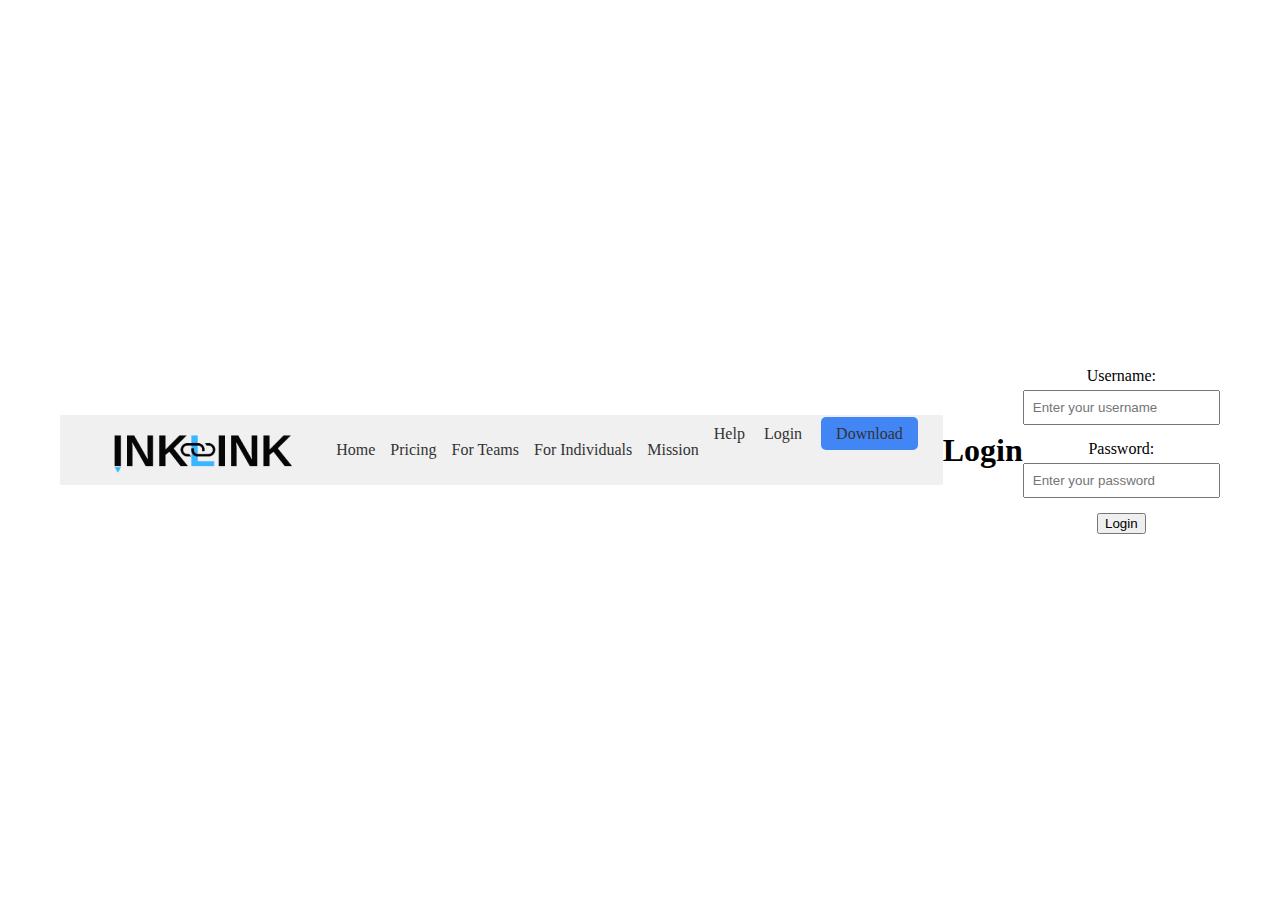
==== login.html @ 179ec713 "Update login.html" ====
<!DOCTYPE html>
<html lang="en">
<head>
    <meta charset="UTF-8">
    <meta http-equiv="X-UA-Compatible" content="IE=edge">
    <meta name="viewport" content="width=device-width, initial-scale=1.0">
    <title>Login</title>
    <style>
        body {
            display: flex;
            align-items: center;
            justify-content: center;
            height: 100vh;
            margin: 0;
        }

        form {
            display: flex;
            flex-direction: column;
            align-items: center;
        }

        label {
            margin-bottom: 5px;
        }

        input {
            padding: 8px;
            margin-bottom: 15px;
        }

        .navbar {
            display: flex;
            justify-content: space-between;
            padding: 10px;
            background-color: #f0f0f0;
        }

        .pages {
            display: flex;
            align-items: center;
        }

        .pages a {
            margin-right: 15px;
            text-decoration: none;
            color: #333;
        }

        .general a {
            margin-right: 15px;
            text-decoration: none;
            color: #333;
        }

        .btn {
            padding: 8px 15px;
            background-color: #4285f4;
            color: #fff;
            border: none;
            text-decoration: none;
            border-radius: 5px;
        }
    </style>
</head>
<body>
    <div class="navbar">
        <div class="pages">
            <img src="assets/logo.png" alt="logo">
            <a href="index.html">Home</a>
            <a href="pricing.html">Pricing</a>
            <a href="teams.html">For Teams</a>
            <a href="individuals.html">For Individuals</a>
            <a href="mission.html">Mission</a>
        </div>
        <div class="general">
            <a href="help.html">Help</a>
            <a href="login.html">Login</a>
            <a href="download.html" class="btn">Download</a>
        </div>
    </div>

    <h1>Login</h1>
    <form id="loginForm">
        <label for="username">Username:</label>
        <input type="text" id="username" placeholder="Enter your username" onclick="clearText('username')" required>

        <label for="password">Password:</label>
        <input type="password" id="password" placeholder="Enter your password" onclick="clearText('password')" required>

        <button type="button" onclick="login()">Login</button>
    </form>

    <script>
        function login() {
            var username = document.getElementById('username').value;
            var password = document.getElementById('password').value;

            // Retrieve user data from local storage
            var userData = JSON.parse(localStorage.getItem('userData')) || {};

            // Check if the entered username exists
            if (userData.hasOwnProperty(username)) {
                // Check if the entered password is correct
                if (userData[username] === password) {
                    alert('Login successful! Redirecting to the home page.');
                    
                    // Redirect to the home page after a successful login
                    window.location.href = 'index.html';
                } else {
                    alert('Incorrect password. Please try again.');
                }
            } else {
                alert('Username does not exist. Please register.');
            }
        }

        function clearText(elementId) {
            document.getElementById(elementId).placeholder = '';
        }
    </script>
</body>
</html>
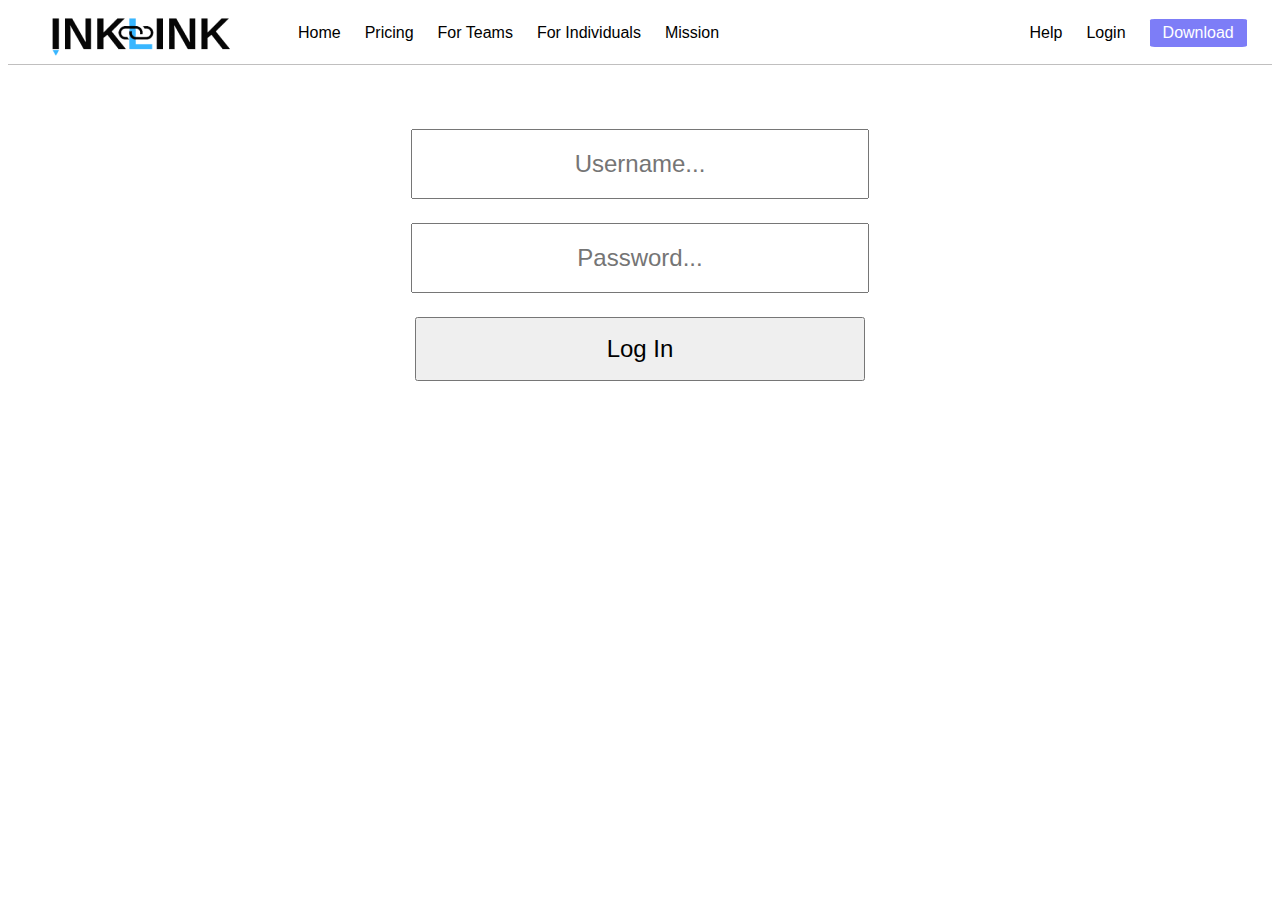
==== commit a7c3eefa: "Update login.html" ====
--- a/login.html
+++ b/login.html
@@ -1,123 +1,36 @@
 <!DOCTYPE html>
 <html lang="en">
-<head>
+  <head>
     <meta charset="UTF-8">
-    <meta http-equiv="X-UA-Compatible" content="IE=edge">
     <meta name="viewport" content="width=device-width, initial-scale=1.0">
-    <title>Login</title>
-    <style>
-        body {
-            display: flex;
-            align-items: center;
-            justify-content: center;
-            height: 100vh;
-            margin: 0;
-        }
-
-        form {
-            display: flex;
-            flex-direction: column;
-            align-items: center;
-        }
-
-        label {
-            margin-bottom: 5px;
-        }
-
-        input {
-            padding: 8px;
-            margin-bottom: 15px;
-        }
-
-        .navbar {
-            display: flex;
-            justify-content: space-between;
-            padding: 10px;
-            background-color: #f0f0f0;
-        }
-
-        .pages {
-            display: flex;
-            align-items: center;
-        }
-
-        .pages a {
-            margin-right: 15px;
-            text-decoration: none;
-            color: #333;
-        }
-
-        .general a {
-            margin-right: 15px;
-            text-decoration: none;
-            color: #333;
-        }
-
-        .btn {
-            padding: 8px 15px;
-            background-color: #4285f4;
-            color: #fff;
-            border: none;
-            text-decoration: none;
-            border-radius: 5px;
-        }
-    </style>
-</head>
-<body>
+    <meta http-equiv="X-UA-Compatible" content="ie=edge">
+    <title>InkLink</title>
+    <link rel="stylesheet" href="./style.css">
+    <link rel="icon" href="assets/link.png" type="image/x-icon">
+  </head>
+  <body>
     <div class="navbar">
         <div class="pages">
-            <img src="assets/logo.png" alt="logo">
-            <a href="index.html">Home</a>
-            <a href="pricing.html">Pricing</a>
-            <a href="teams.html">For Teams</a>
-            <a href="individuals.html">For Individuals</a>
-            <a href="mission.html">Mission</a>
+          <img src="assets/logo.png" alt="logo">
+          <a href="index.html">Home</a>
+          <a href="pricing.html">Pricing</a>
+          <a href="teams.html">For Teams</a>
+          <a href="individuals.html">For Individuals</a>
+          <a href="mission.html">Mission</a>
         </div>
         <div class="general">
-            <a href="help.html">Help</a>
-            <a href="login.html">Login</a>
-            <a href="download.html" class="btn">Download</a>
+          <a href="help.html">Help</a>
+          <a href="login.html">Login</a>
+          <a href="download.html" class="btn">Download</a>
         </div>
+      </div>
+    <div class="main">
+        <form class="login_form">
+            <input type="username" placeholder="Username...">
+            <input type="password" placeholder="Password...">
+            <input type="submit" value="Log In">
+        </form>
     </div>
-
-    <h1>Login</h1>
-    <form id="loginForm">
-        <label for="username">Username:</label>
-        <input type="text" id="username" placeholder="Enter your username" onclick="clearText('username')" required>
-
-        <label for="password">Password:</label>
-        <input type="password" id="password" placeholder="Enter your password" onclick="clearText('password')" required>
-
-        <button type="button" onclick="login()">Login</button>
-    </form>
-
-    <script>
-        function login() {
-            var username = document.getElementById('username').value;
-            var password = document.getElementById('password').value;
-
-            // Retrieve user data from local storage
-            var userData = JSON.parse(localStorage.getItem('userData')) || {};
-
-            // Check if the entered username exists
-            if (userData.hasOwnProperty(username)) {
-                // Check if the entered password is correct
-                if (userData[username] === password) {
-                    alert('Login successful! Redirecting to the home page.');
-                    
-                    // Redirect to the home page after a successful login
-                    window.location.href = 'index.html';
-                } else {
-                    alert('Incorrect password. Please try again.');
-                }
-            } else {
-                alert('Username does not exist. Please register.');
-            }
-        }
-
-        function clearText(elementId) {
-            document.getElementById(elementId).placeholder = '';
-        }
-    </script>
-</body>
+  </body>
+  <script src="script.js"></script>
 </html>
--- a/style.css
+++ b/style.css
@@ -0,0 +1,227 @@
+body {
+    --btn-primary: #7D7DF7;
+    --border: #C0BFBF;
+    --link-color: #505F98;
+    --btn-primary-dark: #111b47;
+    --btn-secondary: transparent;
+}
+
+.navbar {
+    display: flex;
+    justify-content: space-between;
+    border-bottom: 1px solid var(--border);
+    padding-bottom: 0.5%;
+}
+
+.pages {
+    display: flex;
+    justify-content: flex-start;
+    width: 60%;
+    align-items: center;
+    gap: 24px;
+}
+
+.general {
+    width: 40%;
+    display: flex;
+    justify-content: flex-end;
+    align-items: center;
+    gap: 24px;
+    margin-right: 2%
+}
+
+.head {
+    margin: 128px 0 0 48px;
+    width: calc(100% - 648px);
+    display: flex;
+    flex-direction: column;
+    justify-content: flex-start;
+    align-items: flex-start;
+    gap: 12px;
+}
+
+.title {
+    display: flex;
+    justify-content: flex-start;
+    align-items: center;
+}
+
+.title > .title {
+    font-size: 64px;
+    font-family: 'Trebuchet MS', 'Lucida Sans Unicode', 'Lucida Grande', 'Lucida Sans', Arial, sans-serif;
+}
+
+.title > img {
+    margin: -12px 0;
+}
+
+.description {
+    width: 80%;
+    display: inline;
+    font-size: 15px;
+    font-family: 'Trebuchet MS', 'Lucida Sans Unicode', 'Lucida Grande', 'Lucida Sans', Arial, sans-serif;
+    color: gray;
+}
+
+.actions {
+    width: 80%;
+    display: flex;
+    justify-content: space-between;
+    z-index: 10;
+}
+
+.actions > a {
+    padding: 8px 0;
+    width: 45%;
+    font-size: 16px;
+    box-shadow: rgba(0, 0, 0, 0.24) 0px 3px 8px;
+    text-decoration: none;
+    text-align: center;
+}
+
+
+.signup {
+    background-color: var(--btn-primary-dark);
+    color: white;
+    border: none;
+}
+
+.signin {
+    background-color: var(--btn-secondary);
+    color: black;
+    border: 2px solid black;
+}
+
+.splash {
+    position: fixed;
+    bottom: 0;
+    right: 0;
+    height: calc(100vh - 128px);
+}
+
+.phone {
+    z-index: 10;
+    position: fixed;
+    bottom: 48px;
+    right: 124px;
+    height: calc(90vh - 128px);
+}
+
+.btn {
+    text-decoration: none;
+    background-color: var(--btn-primary);
+    padding: 5px 13px;
+    color: white !important;
+    border-radius: 5%;
+}
+
+.copy {
+    position: fixed;
+    bottom: 12px;
+    left: 12px;
+    color: grey;
+}
+
+.login_form {
+    margin: 64px auto;
+    width: 50vh;
+    max-width: 600px;
+    display: flex;
+    flex-direction: column;
+    gap: 24px;
+    align-items: center;
+}
+
+.login_form > input {
+    width: 100%;
+    height: 64px;
+    text-align: center;
+    font-size: 24px;
+    cursor: pointer;
+}
+
+.registration_form {
+    margin: 64px auto;
+    width: 50vh;
+    max-width: 600px;
+    display: flex;
+    flex-direction: column;
+    gap: 24px;
+    align-items: center;
+}
+
+.registration_form > input {
+    width: 100%;
+    height: 64px;
+    text-align: center;
+    font-size: 24px;
+    cursor: pointer;
+}
+
+.notes_main {
+    display: flex;
+    height: calc(100vh - 67px);
+}
+
+.sidebar {
+    height: calc(100% - 48px);
+    width: 20%;
+    border-right: 1px solid var(--border);
+    padding: 24px;
+}
+
+.sidebar > .top {
+    font-size: 16px;
+    display: flex;
+    justify-content: space-between;
+    font-weight: bold;
+    font-family: 'Roboto';
+    border-bottom: 1px solid var(--border);
+    padding-bottom: 16px;
+}
+
+.notes {
+    width: 80%;
+    height: 100%;
+    background-image: linear-gradient(0deg, var(--border) 5%, #ffffff 5%, #ffffff 100%);
+    background-size: 28.28px 28.28px;
+}
+
+.writing {
+    resize: none;
+    background: transparent;
+    width: 90%;
+    margin: 0 0 0 10%;
+    height: calc(100% - 2px);
+    border: none;
+    border-left: 1px solid red;
+    outline: none;
+    line-height: 28.28px;
+    font-size: 20px;
+}
+
+.files {
+    display: flex;
+    flex-direction: column;
+    justify-content: flex-start;
+    gap: 12px;
+    align-items: center;
+    padding: 12px 0;
+}
+
+.files > button {
+    width: 80%;
+    height: 28px;
+    font-size: 20px;
+}
+
+a {
+    font-family:'Trebuchet MS', 'Lucida Sans Unicode', 'Lucida Grande', 'Lucida Sans', Arial, sans-serif;
+    text-decoration: none;
+    color: black;
+}
+
+a:hover {
+    color: #35B8FF;
+    transition: color 0.5s;
+}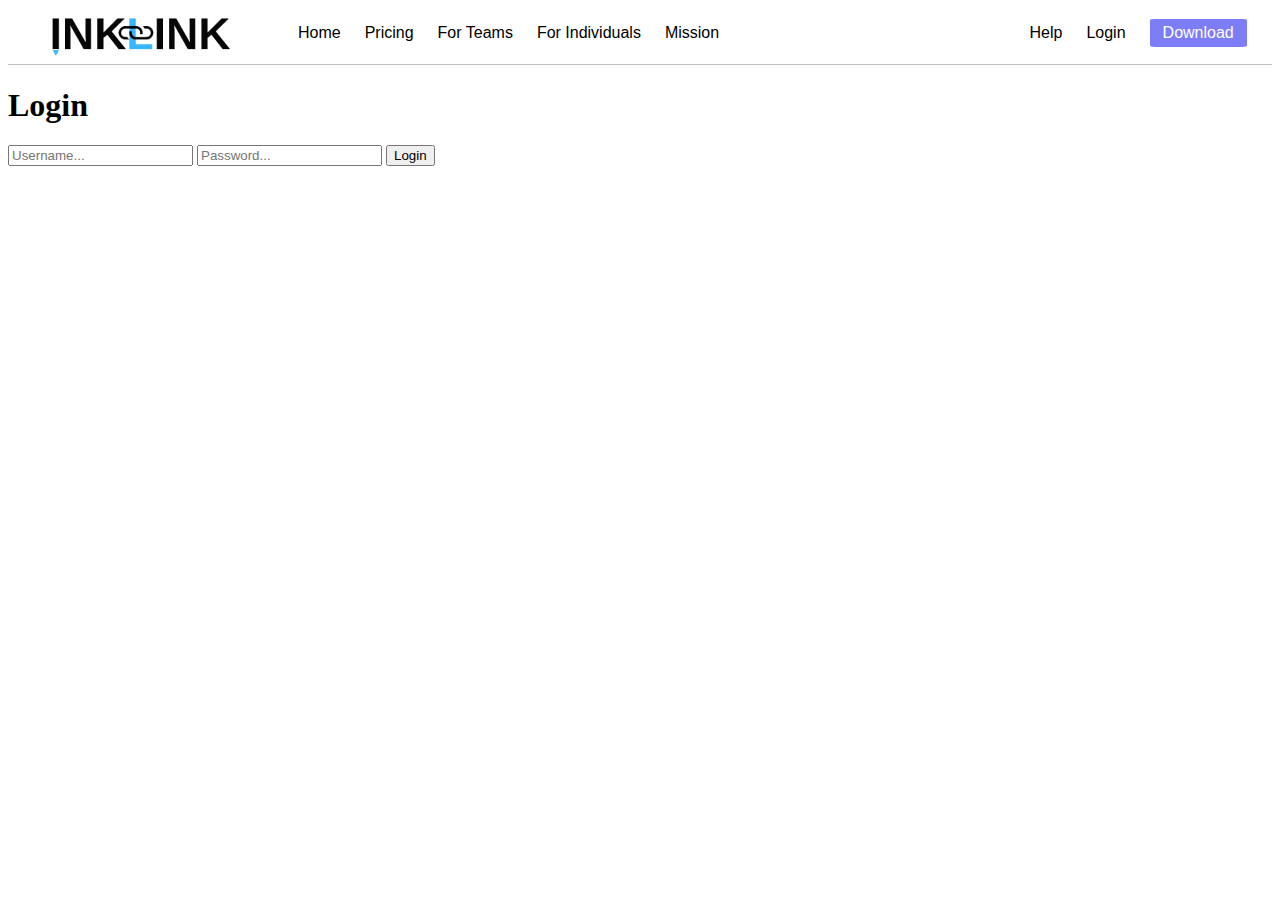
==== commit 566dc866: "Update login.html for functionality" ====
--- a/login.html
+++ b/login.html
@@ -1,3 +1,4 @@
+
 <!DOCTYPE html>
 <html lang="en">
   <head>
@@ -23,14 +24,45 @@
           <a href="login.html">Login</a>
           <a href="download.html" class="btn">Download</a>
         </div>
-      </div>
-    <div class="main">
-        <form class="login_form">
-            <input type="username" placeholder="Username...">
-            <input type="password" placeholder="Password...">
-            <input type="submit" value="Log In">
-        </form>
-    </div>
+      </div>     
   </body>
-  <script src="script.js"></script>
+  <body>
+    <h1>Login</h1>
+    <form id="loginForm">
+
+        <input type="username" placeholder="Username..." required>
+        <input type="password" placeholder="Password..." required>
+
+        <button type="button" onclick="login()">Login</button>
+    </form>
+
+    <script>
+        function login() {
+            var username = document.getElementById('username').value;
+            var password = document.getElementById('password').value;
+
+            // Retrieve user data from local storage
+            var userData = JSON.parse(localStorage.getItem('userData')) || {};
+
+            // Check if the entered username exists
+            if (userData.hasOwnProperty(username)) {
+                // Check if the entered password is correct
+                if (userData[username] === password) {
+                    alert('Login successful! Redirecting to the home page.');
+                    
+                    // Redirect to the home page after a successful login
+                    window.location.href = 'index.html';
+                } else {
+                    alert('Incorrect password. Please try again.');
+                }
+            } else {
+                alert('Username does not exist. Please register.');
+            }
+        }
+
+        function clearText(elementId) {
+            document.getElementById(elementId).placeholder = '';
+        }
+    </script>
+  </body>
 </html>
--- a/style.css
+++ b/style.css
@@ -219,9 +219,27 @@
     font-family:'Trebuchet MS', 'Lucida Sans Unicode', 'Lucida Grande', 'Lucida Sans', Arial, sans-serif;
     text-decoration: none;
     color: black;
+    font-size: 100%;
 }
 
 a:hover {
     color: #35B8FF;
     transition: color 0.5s;
+}
+
+.tools {
+    background-color: #111b47;
+    display: flex;
+    border-bottom: 1px solid var(--border);
+    border-top: 1px solid var(--border);
+    padding-bottom: 0.5%;
+    padding-top: 0.5%;
+    justify-content: center;
+    gap: 5px;
+}
+
+span {
+    font-family:'Trebuchet MS', 'Lucida Sans Unicode', 'Lucida Grande', 'Lucida Sans', Arial, sans-serif;
+    text-decoration: none;
+    color: black;
 }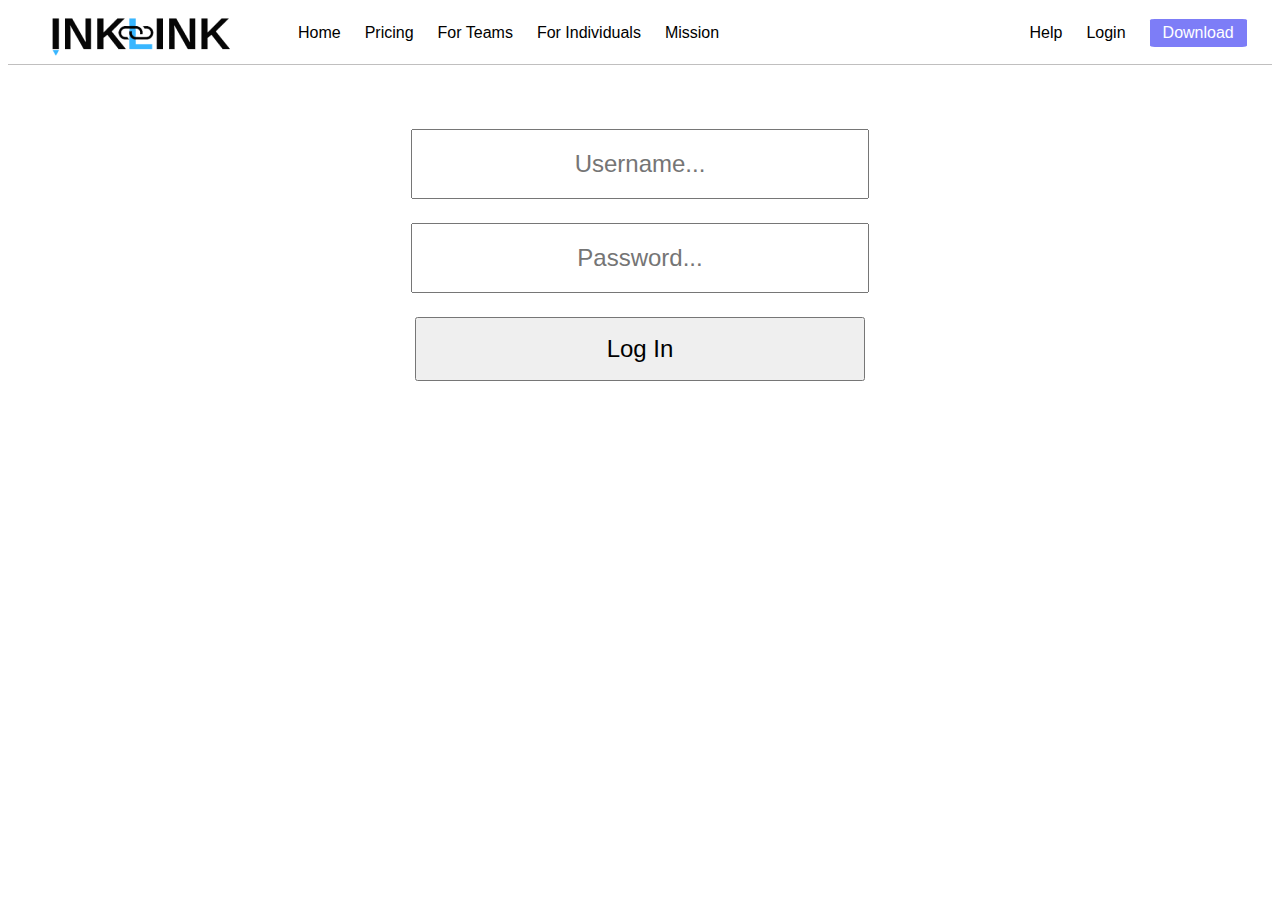
==== commit 113e64f3: "adding functionality to the download button" ====
--- a/login.html
+++ b/login.html
@@ -1,4 +1,3 @@
-
 <!DOCTYPE html>
 <html lang="en">
   <head>
@@ -22,47 +21,16 @@
         <div class="general">
           <a href="help.html">Help</a>
           <a href="login.html">Login</a>
-          <a href="download.html" class="btn">Download</a>
+          <a href="download.html" download='notes.html' class="btn">Download</a>
         </div>
-      </div>     
+      </div>
+    <div class="main">
+        <form class="login_form">
+            <input type="username" placeholder="Username...">
+            <input type="password" placeholder="Password...">
+            <input type="submit" value="Log In">
+        </form>
+    </div>
   </body>
-  <body>
-    <h1>Login</h1>
-    <form id="loginForm">
-
-        <input type="username" placeholder="Username..." required>
-        <input type="password" placeholder="Password..." required>
-
-        <button type="button" onclick="login()">Login</button>
-    </form>
-
-    <script>
-        function login() {
-            var username = document.getElementById('username').value;
-            var password = document.getElementById('password').value;
-
-            // Retrieve user data from local storage
-            var userData = JSON.parse(localStorage.getItem('userData')) || {};
-
-            // Check if the entered username exists
-            if (userData.hasOwnProperty(username)) {
-                // Check if the entered password is correct
-                if (userData[username] === password) {
-                    alert('Login successful! Redirecting to the home page.');
-                    
-                    // Redirect to the home page after a successful login
-                    window.location.href = 'index.html';
-                } else {
-                    alert('Incorrect password. Please try again.');
-                }
-            } else {
-                alert('Username does not exist. Please register.');
-            }
-        }
-
-        function clearText(elementId) {
-            document.getElementById(elementId).placeholder = '';
-        }
-    </script>
-  </body>
+  <script src="script.js"></script>
 </html>
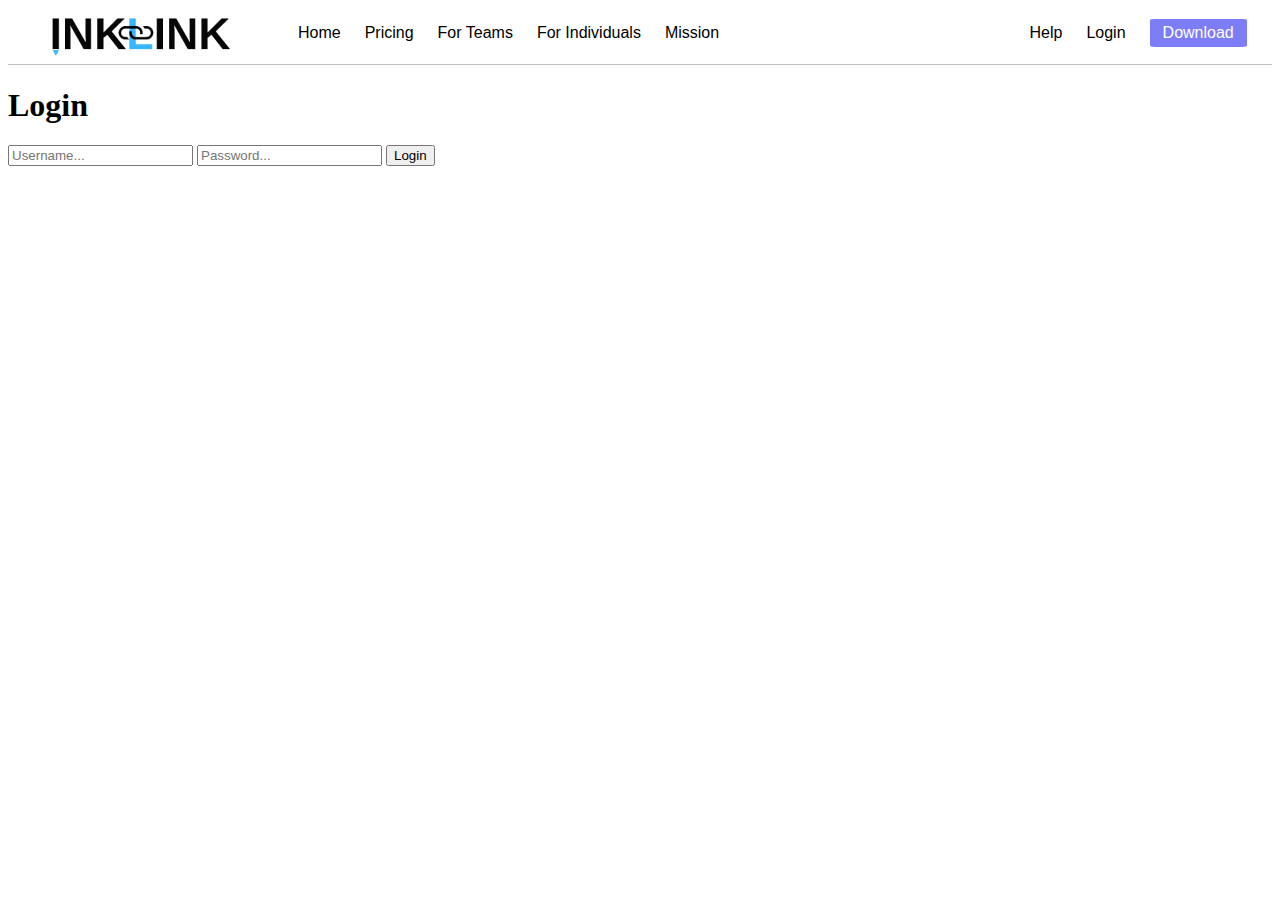
==== commit fd675b5b: "Merge branch 'main' of https://github.com/BenjaminNamayandev/WDSOverhaulcasecomp2023" ====
--- a/login.html
+++ b/login.html
@@ -23,14 +23,46 @@
           <a href="login.html">Login</a>
           <a href="download.html" download='notes.html' class="btn">Download</a>
         </div>
-      </div>
-    <div class="main">
-        <form class="login_form">
-            <input type="username" placeholder="Username...">
-            <input type="password" placeholder="Password...">
-            <input type="submit" value="Log In">
-        </form>
-    </div>
+      </div>     
+  </body>
+  <body>
+    <h1>Login</h1>
+    <form id="loginForm">
+
+        <input type="text" id = "username" placeholder="Username..." required>
+        <input type="password" id = "password" placeholder="Password..." required>
+
+        <button type="button" onclick="login()">Login</button>
+    </form>
+
+    <script>
+        function login() {
+            var username = document.getElementById('username').value;
+            var password = document.getElementById('password').value;
+
+            // Retrieve user data from local storage
+            var userData = JSON.parse(localStorage.getItem('userData')) || {};
+
+            // Check if the entered username exists
+            if (userData.hasOwnProperty(username)) {
+                // Check if the entered password is correct
+                if (userData[username] === password) {
+                    alert('Login successful! Redirecting to the home page.');
+                    
+                    // Redirect to the home page after a successful login
+                    window.location.href = 'index.html';
+                } else {
+                    alert('Incorrect password. Please try again.');
+                }
+            } else {
+                alert('Username does not exist. Please register.');
+            }
+        }
+
+        function clearText(elementId) {
+            document.getElementById(elementId).placeholder = '';
+        }
+    </script>
   </body>
   <script src="script.js"></script>
 </html>
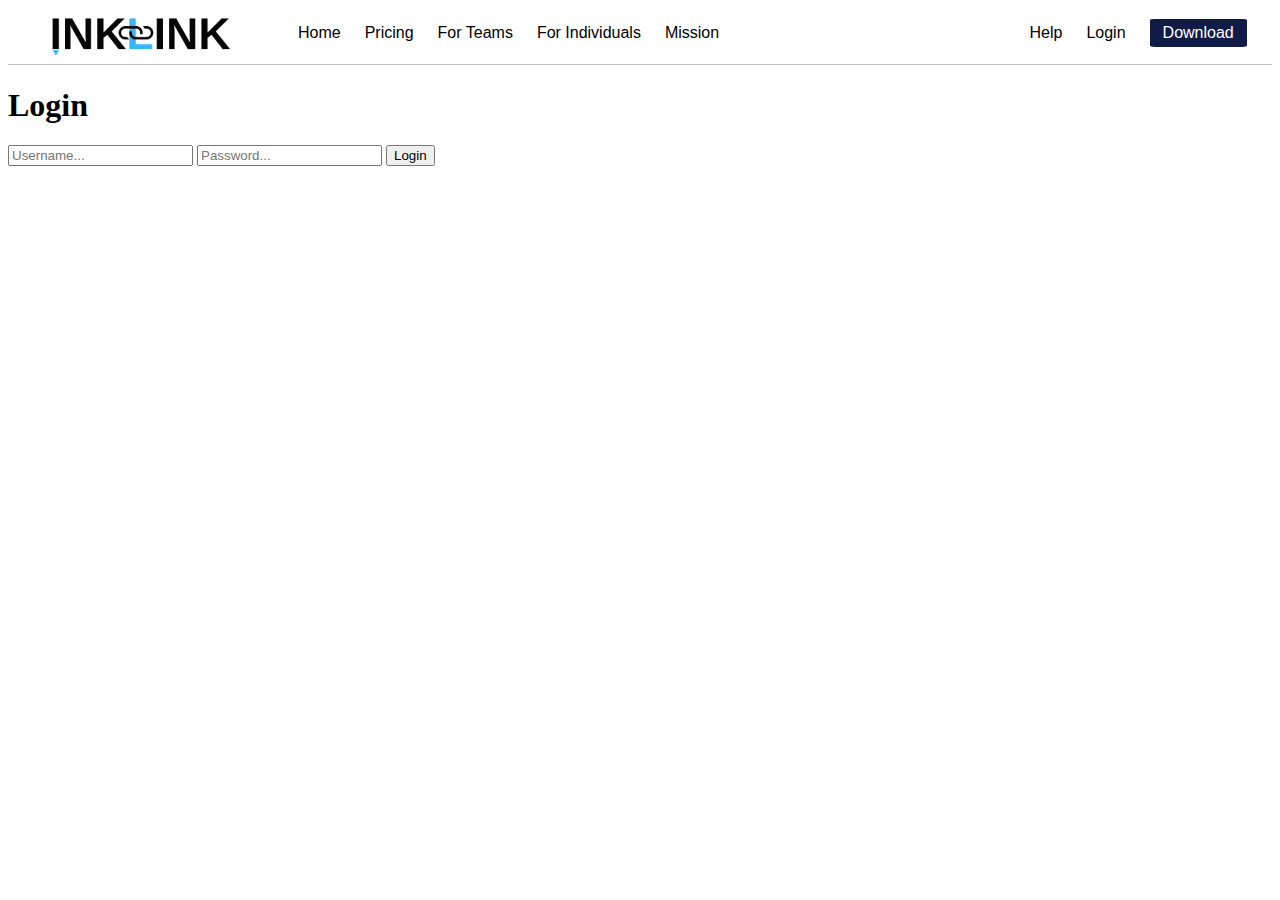
==== commit 04c96821: "Added functionality to download button" ====
--- a/login.html
+++ b/login.html
@@ -1,3 +1,4 @@
+
 <!DOCTYPE html>
 <html lang="en">
   <head>
@@ -21,7 +22,7 @@
         <div class="general">
           <a href="help.html">Help</a>
           <a href="login.html">Login</a>
-          <a href="download.html" download='notes.html' class="btn">Download</a>
+          <a class="btn" onclick="downloadNotes()">Download</a>
         </div>
       </div>     
   </body>
@@ -47,10 +48,10 @@
             if (userData.hasOwnProperty(username)) {
                 // Check if the entered password is correct
                 if (userData[username] === password) {
-                    alert('Login successful! Redirecting to the home page.');
+                    alert('Login successful!');
                     
                     // Redirect to the home page after a successful login
-                    window.location.href = 'index.html';
+                    window.location.href = 'notes.html';
                 } else {
                     alert('Incorrect password. Please try again.');
                 }
@@ -64,5 +65,4 @@
         }
     </script>
   </body>
-  <script src="script.js"></script>
 </html>
--- a/style.css
+++ b/style.css
@@ -1,5 +1,5 @@
 body {
-    --btn-primary: #7D7DF7;
+    --btn-primary: #111b47;
     --border: #C0BFBF;
     --link-color: #505F98;
     --btn-primary-dark: #111b47;
@@ -122,7 +122,7 @@
     color: grey;
 }
 
-.login_form {
+.loginForm {
     margin: 64px auto;
     width: 50vh;
     max-width: 600px;
@@ -132,7 +132,7 @@
     align-items: center;
 }
 
-.login_form > input {
+.loginForm > input {
     width: 100%;
     height: 64px;
     text-align: center;
@@ -242,4 +242,8 @@
     font-family:'Trebuchet MS', 'Lucida Sans Unicode', 'Lucida Grande', 'Lucida Sans', Arial, sans-serif;
     text-decoration: none;
     color: black;
-}+}
+.dark-mode {
+  background-color: black;
+  color: white;
+}
